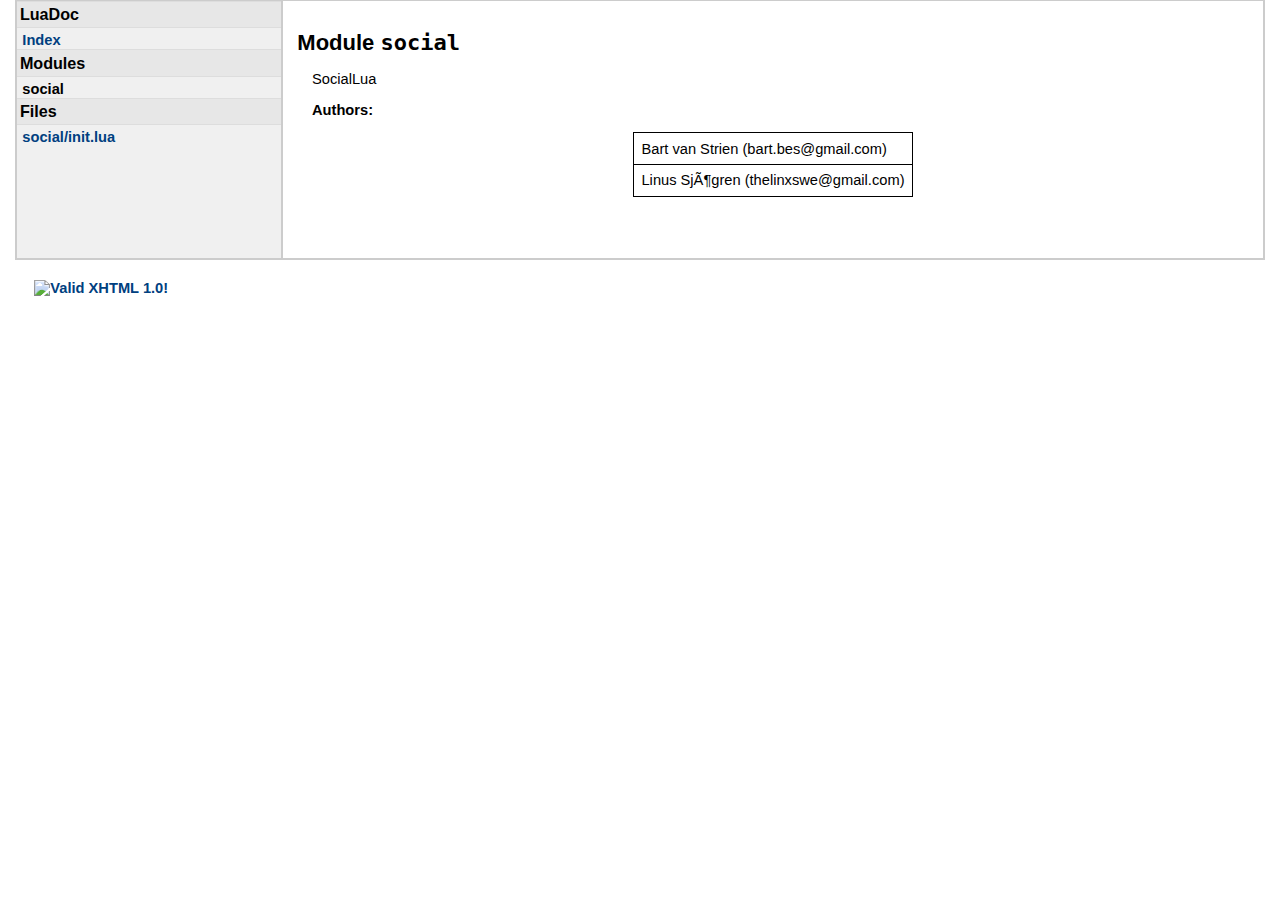
==== documentation/modules/social.html @ e3577ef6 "directory layout" ====
<!DOCTYPE html PUBLIC "-//W3C//DTD XHTML 1.0 Strict//EN"
   "http://www.w3.org/TR/xhtml1/DTD/xhtml1-strict.dtd">
<html>
<head>
    <title>Reference</title>
    <link rel="stylesheet" href="../luadoc.css" type="text/css" />
	<!--meta http-equiv="Content-Type" content="text/html; charset=UTF-8"/-->
</head>

<body>
<div id="container">

<div id="product">
	<div id="product_logo"></div>
	<div id="product_name"><big><b></b></big></div>
	<div id="product_description"></div>
</div> <!-- id="product" -->

<div id="main">

<div id="navigation">


<h1>LuaDoc</h1>
<ul>
	
	<li><a href="../index.html">Index</a></li>
	
</ul>


<!-- Module list -->

<h1>Modules</h1>
<ul>

	<li><strong>social</strong></li>
	
</ul>



<!-- File list -->

<h1>Files</h1>
<ul>

	<li>
		<a href="../files/social/init.html">social/init.lua</a>
	</li>

</ul>






</div><!-- id="navigation" -->

<div id="content">

<h1>Module <code>social</code></h1>

<p>SocialLua</p>

<p><b>Authors:</b>
<table class="authors_list">

	<tr><td class="name">Bart van Strien (bart.bes@gmail.com)</td></tr>

	<tr><td class="name">Linus Sjögren (thelinxswe@gmail.com)</td></tr>

</table>
</p>










<br/>
<br/>








</div> <!-- id="content" -->

</div> <!-- id="main" -->

<div id="about">
	<p><a href="http://validator.w3.org/check?uri=referer"><img src="http://www.w3.org/Icons/valid-xhtml10" alt="Valid XHTML 1.0!" height="31" width="88" /></a></p>
</div> <!-- id="about" -->

</div> <!-- id="container" -->	
</body>
</html>
---- documentation/luadoc.css ----
body { 
    margin-left: 1em; 
    margin-right: 1em; 
    font-family: arial, helvetica, geneva, sans-serif;
	background-color:#ffffff; margin:0px;
}

code {
    font-family: "Andale Mono", monospace; 
}

tt {
    font-family: "Andale Mono", monospace; 
}

body, td, th { font-size: 11pt; }

h1, h2, h3, h4 { margin-left: 0em; }

textarea, pre, tt { font-size:10pt; }
body, td, th { color:#000000; }
small { font-size:0.85em; }
h1 { font-size:1.5em; }
h2 { font-size:1.25em; }
h3 { font-size:1.15em; }
h4 { font-size:1.06em; }

a:link { font-weight:bold; color: #004080; text-decoration: none; }
a:visited { font-weight:bold; color: #006699; text-decoration: none; }
a:link:hover { text-decoration:underline; }
hr { color:#cccccc }
img { border-width: 0px; }


h3 { padding-top: 1em; }

p { margin-left: 1em; }

p.name { 
    font-family: "Andale Mono", monospace; 
    padding-top: 1em;
    margin-left: 0em; 
}

blockquote { margin-left: 3em; }

pre.example {
    background-color: rgb(245, 245, 245);
    border-top-width: 1px;
    border-right-width: 1px;
    border-bottom-width: 1px;
    border-left-width: 1px;
    border-top-style: solid;
    border-right-style: solid;
    border-bottom-style: solid;
    border-left-style: solid;
    border-top-color: silver;
    border-right-color: silver;
    border-bottom-color: silver;
    border-left-color: silver;
    padding: 1em;
    margin-left: 1em;
    margin-right: 1em;
    font-family: "Andale Mono", monospace; 
    font-size: smaller;
}


hr { 
    margin-left: 0em;
	background: #00007f; 
	border: 0px;
	height: 1px;
}

ul { list-style-type: disc; }

table.index { border: 1px #00007f; }
table.index td { text-align: left; vertical-align: top; }
table.index ul { padding-top: 0em; margin-top: 0em; }

table {
    border: 1px solid black;
	border-collapse: collapse;
    margin-left: auto;
    margin-right: auto;
}
th {
    border: 1px solid black;
    padding: 0.5em;
}
td {
    border: 1px solid black;
    padding: 0.5em;
}
div.header, div.footer { margin-left: 0em; }

#container
{
	margin-left: 1em;
	margin-right: 1em;
	background-color: #f0f0f0;
}

#product
{
	text-align: center;
	border-bottom: 1px solid #cccccc;
	background-color: #ffffff;
}

#product big {
	font-size: 2em;
}

#product_logo
{
}

#product_name
{
}

#product_description
{
}

#main
{
	background-color: #f0f0f0;
	border-left: 2px solid #cccccc;
}

#navigation
{
	float: left;
	width: 18em;
	margin: 0;
	vertical-align: top;
	background-color: #f0f0f0;
	overflow:visible;
}

#navigation h1 {
	background-color:#e7e7e7;
	font-size:1.1em;
	color:#000000;
	text-align:left;
	margin:0px;
	padding:0.2em;
	border-top:1px solid #dddddd;
	border-bottom:1px solid #dddddd;
}

#navigation ul
{
	font-size:1em;
	list-style-type: none;
	padding: 0;
	margin: 1px;
}

#navigation li
{
	text-indent: -1em;
	margin: 0em 0em 0em 0.5em;
	display: block;
	padding: 3px 0px 0px 12px;
}

#navigation li li a
{
	padding: 0px 3px 0px -1em;
}

#content
{
	margin-left: 18em;
	padding: 1em;
	border-left: 2px solid #cccccc;
	border-right: 2px solid #cccccc;
	background-color: #ffffff;
}

#about
{
	clear: both;
	margin: 0;
	padding: 5px;
	border-top: 2px solid #cccccc;
	background-color: #ffffff;
}

@media print {
	body { 
		font: 12pt "Times New Roman", "TimeNR", Times, serif;
	}
	a { font-weight:bold; color: #004080; text-decoration: underline; }
	
	#main	{		background-color: #ffffff;		border-left: 0px;	}	
	#container	{		margin-left: 2%;		margin-right: 2%;		background-color: #ffffff;	}
	
	#content	{		margin-left: 0px;		padding: 1em;		border-left: 0px;		border-right: 0px;		background-color: #ffffff;	}
	
	#navigation	{		display: none;
	}
	pre.example {
		font-family: "Andale Mono", monospace; 
		font-size: 10pt;
		page-break-inside: avoid;
	}
}

table.module_list td
{
	border-width: 1px;
	padding: 3px;
	border-style: solid;
	border-color: #cccccc;
}
table.module_list td.name { background-color: #f0f0f0; }
table.module_list td.summary { width: 100%; }

table.file_list
{
	border-width: 1px;
	border-style: solid;
	border-color: #cccccc;
	border-collapse: collapse;
}
table.file_list td
{
	border-width: 1px;
	padding: 3px;
	border-style: solid;
	border-color: #cccccc;
}
table.file_list td.name { background-color: #f0f0f0; }
table.file_list td.summary { width: 100%; }


table.function_list
{
	border-width: 1px;
	border-style: solid;
	border-color: #cccccc;
	border-collapse: collapse;
}
table.function_list td
{
	border-width: 1px;
	padding: 3px;
	border-style: solid;
	border-color: #cccccc;
}
table.function_list td.name { background-color: #f0f0f0; }
table.function_list td.summary { width: 100%; }


table.table_list
{
	border-width: 1px;
	border-style: solid;
	border-color: #cccccc;
	border-collapse: collapse;
}
table.table_list td
{
	border-width: 1px;
	padding: 3px;
	border-style: solid;
	border-color: #cccccc;
}
table.table_list td.name { background-color: #f0f0f0; }
table.table_list td.summary { width: 100%; }

dl.function dt {border-top: 1px solid #ccc; padding-top: 1em;}
dl.function dd {padding-bottom: 1em;}
dl.function h3 {padding: 0; margin: 0; font-size: medium;}

dl.table dt {border-top: 1px solid #ccc; padding-top: 1em;}
dl.table dd {padding-bottom: 1em;}
dl.table h3 {padding: 0; margin: 0; font-size: medium;}

#TODO: make module_list, file_list, function_list, table_list inherit from a list
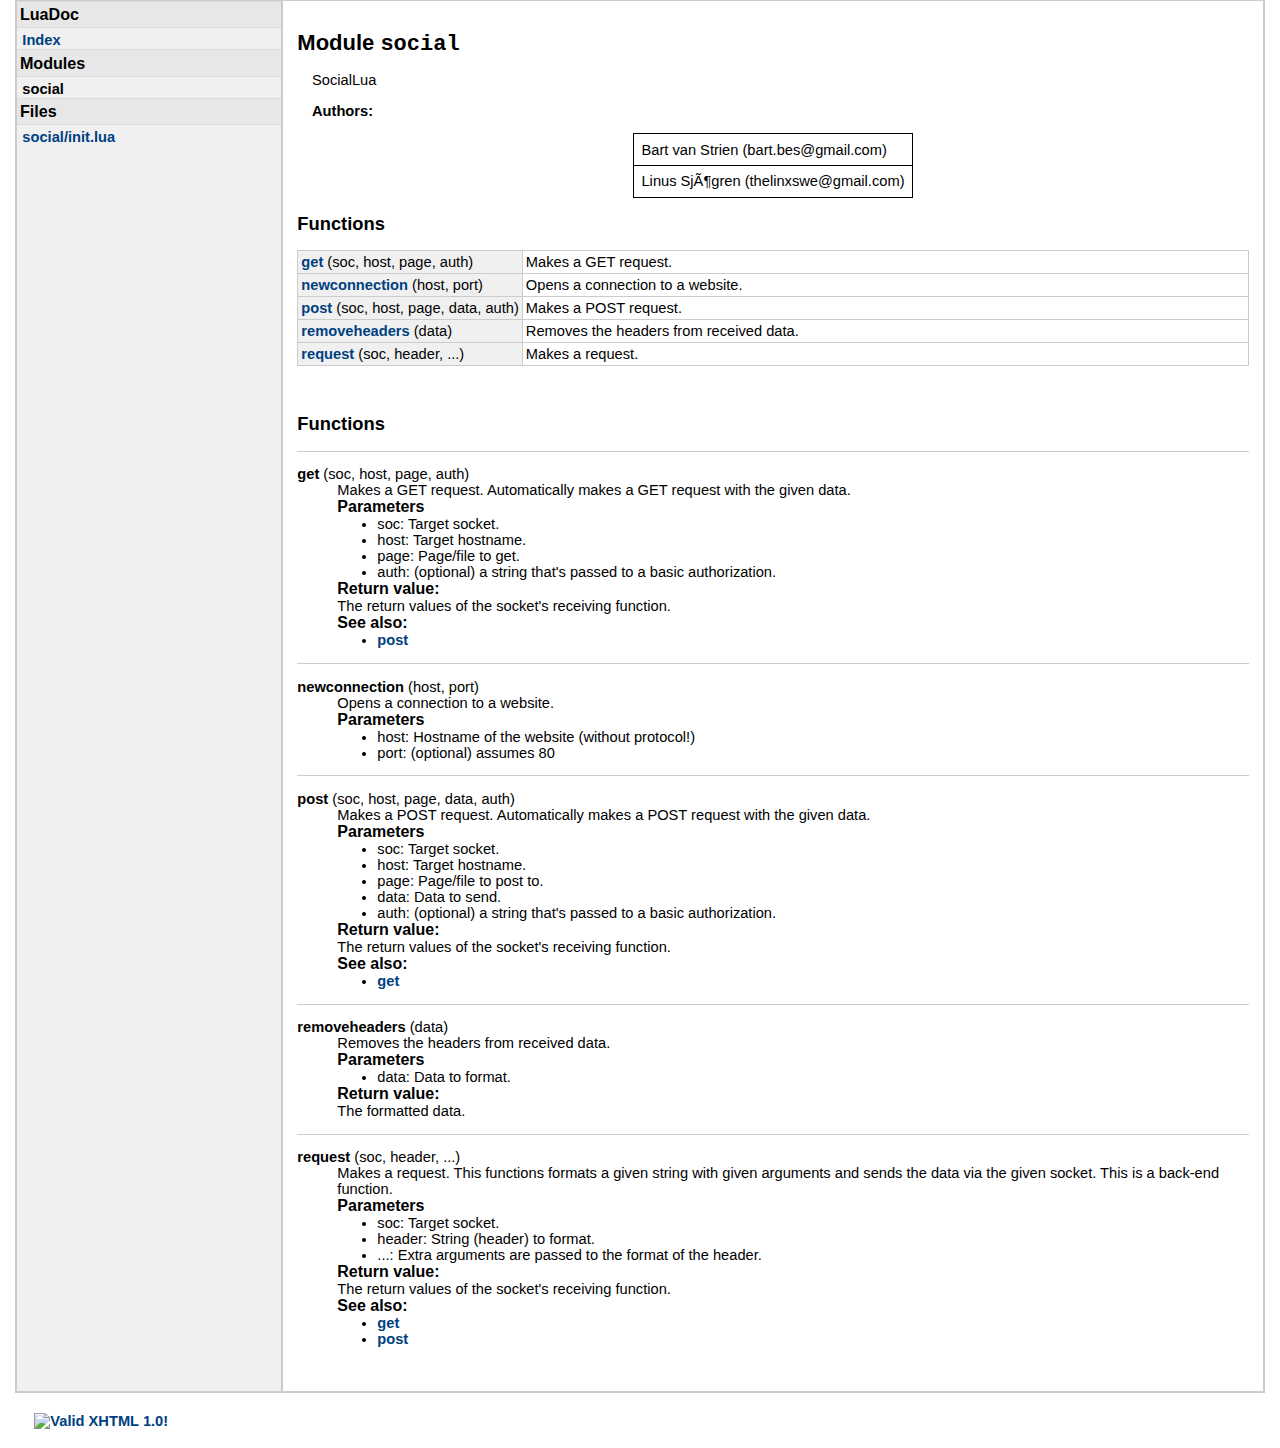
==== commit 6ac30e7e: "added basic back-end functions" ====
--- a/documentation/modules/social.html
+++ b/documentation/modules/social.html
@@ -78,6 +78,36 @@
 
 
 
+<h2>Functions</h2>
+<table class="function_list">
+
+	<tr>
+	<td class="name" nowrap><a href="#get">get</a>&nbsp;(soc, host, page, auth)</td>
+	<td class="summary">Makes a GET request.</td>
+	</tr>
+
+	<tr>
+	<td class="name" nowrap><a href="#newconnection">newconnection</a>&nbsp;(host, port)</td>
+	<td class="summary">Opens a connection to a website.</td>
+	</tr>
+
+	<tr>
+	<td class="name" nowrap><a href="#post">post</a>&nbsp;(soc, host, page, data, auth)</td>
+	<td class="summary">Makes a POST request.</td>
+	</tr>
+
+	<tr>
+	<td class="name" nowrap><a href="#removeheaders">removeheaders</a>&nbsp;(data)</td>
+	<td class="summary">Removes the headers from received data.</td>
+	</tr>
+
+	<tr>
+	<td class="name" nowrap><a href="#request">request</a>&nbsp;(soc, header, ...)</td>
+	<td class="summary">Makes a request.</td>
+	</tr>
+
+</table>
+
 
 
 
@@ -87,6 +117,224 @@
 <br/>
 
 
+
+<h2><a name="functions"></a>Functions</h2>
+<dl class="function">
+
+
+
+<dt><a name="get"></a><strong>get</strong>&nbsp;(soc, host, page, auth)</dt>
+<dd>
+Makes a GET request. Automatically makes a GET request with the given data.
+
+
+<h3>Parameters</h3>
+<ul>
+	
+	<li>
+	  soc: Target socket.
+	</li>
+	
+	<li>
+	  host: Target hostname.
+	</li>
+	
+	<li>
+	  page: Page/file to get.
+	</li>
+	
+	<li>
+	  auth: (optional) a string that's passed to a basic authorization.
+	</li>
+	
+</ul>
+
+
+
+
+
+
+<h3>Return value:</h3>
+The return values of the socket's receiving function.
+
+
+
+<h3>See also:</h3>
+<ul>
+	
+	<li><a href="../modules/social.html#post">
+		post
+	</a>
+	
+</ul>
+
+</dd>
+
+
+
+
+<dt><a name="newconnection"></a><strong>newconnection</strong>&nbsp;(host, port)</dt>
+<dd>
+Opens a connection to a website.
+
+
+<h3>Parameters</h3>
+<ul>
+	
+	<li>
+	  host: Hostname of the website (without protocol!)
+	</li>
+	
+	<li>
+	  port: (optional) assumes 80
+	</li>
+	
+</ul>
+
+
+
+
+
+
+
+
+</dd>
+
+
+
+
+<dt><a name="post"></a><strong>post</strong>&nbsp;(soc, host, page, data, auth)</dt>
+<dd>
+Makes a POST request. Automatically makes a POST request with the given data.
+
+
+<h3>Parameters</h3>
+<ul>
+	
+	<li>
+	  soc: Target socket.
+	</li>
+	
+	<li>
+	  host: Target hostname.
+	</li>
+	
+	<li>
+	  page: Page/file to post to.
+	</li>
+	
+	<li>
+	  data: Data to send.
+	</li>
+	
+	<li>
+	  auth: (optional) a string that's passed to a basic authorization.
+	</li>
+	
+</ul>
+
+
+
+
+
+
+<h3>Return value:</h3>
+The return values of the socket's receiving function.
+
+
+
+<h3>See also:</h3>
+<ul>
+	
+	<li><a href="../modules/social.html#get">
+		get
+	</a>
+	
+</ul>
+
+</dd>
+
+
+
+
+<dt><a name="removeheaders"></a><strong>removeheaders</strong>&nbsp;(data)</dt>
+<dd>
+Removes the headers from received data.
+
+
+<h3>Parameters</h3>
+<ul>
+	
+	<li>
+	  data: Data to format.
+	</li>
+	
+</ul>
+
+
+
+
+
+
+<h3>Return value:</h3>
+The formatted data.
+
+
+
+</dd>
+
+
+
+
+<dt><a name="request"></a><strong>request</strong>&nbsp;(soc, header, ...)</dt>
+<dd>
+Makes a request. This functions formats a given string with given arguments and sends the data via the given socket. This is a back-end function.
+
+
+<h3>Parameters</h3>
+<ul>
+	
+	<li>
+	  soc: Target socket.
+	</li>
+	
+	<li>
+	  header: String (header) to format.
+	</li>
+	
+	<li>
+	  ...: Extra arguments are passed to the format of the header.
+	</li>
+	
+</ul>
+
+
+
+
+
+
+<h3>Return value:</h3>
+The return values of the socket's receiving function.
+
+
+
+<h3>See also:</h3>
+<ul>
+	
+	<li><a href="../modules/social.html#get">
+		get
+	</a>
+	
+	<li><a href="../modules/social.html#post">
+		post
+	</a>
+	
+</ul>
+
+</dd>
+
+
+</dl>
 
 
 
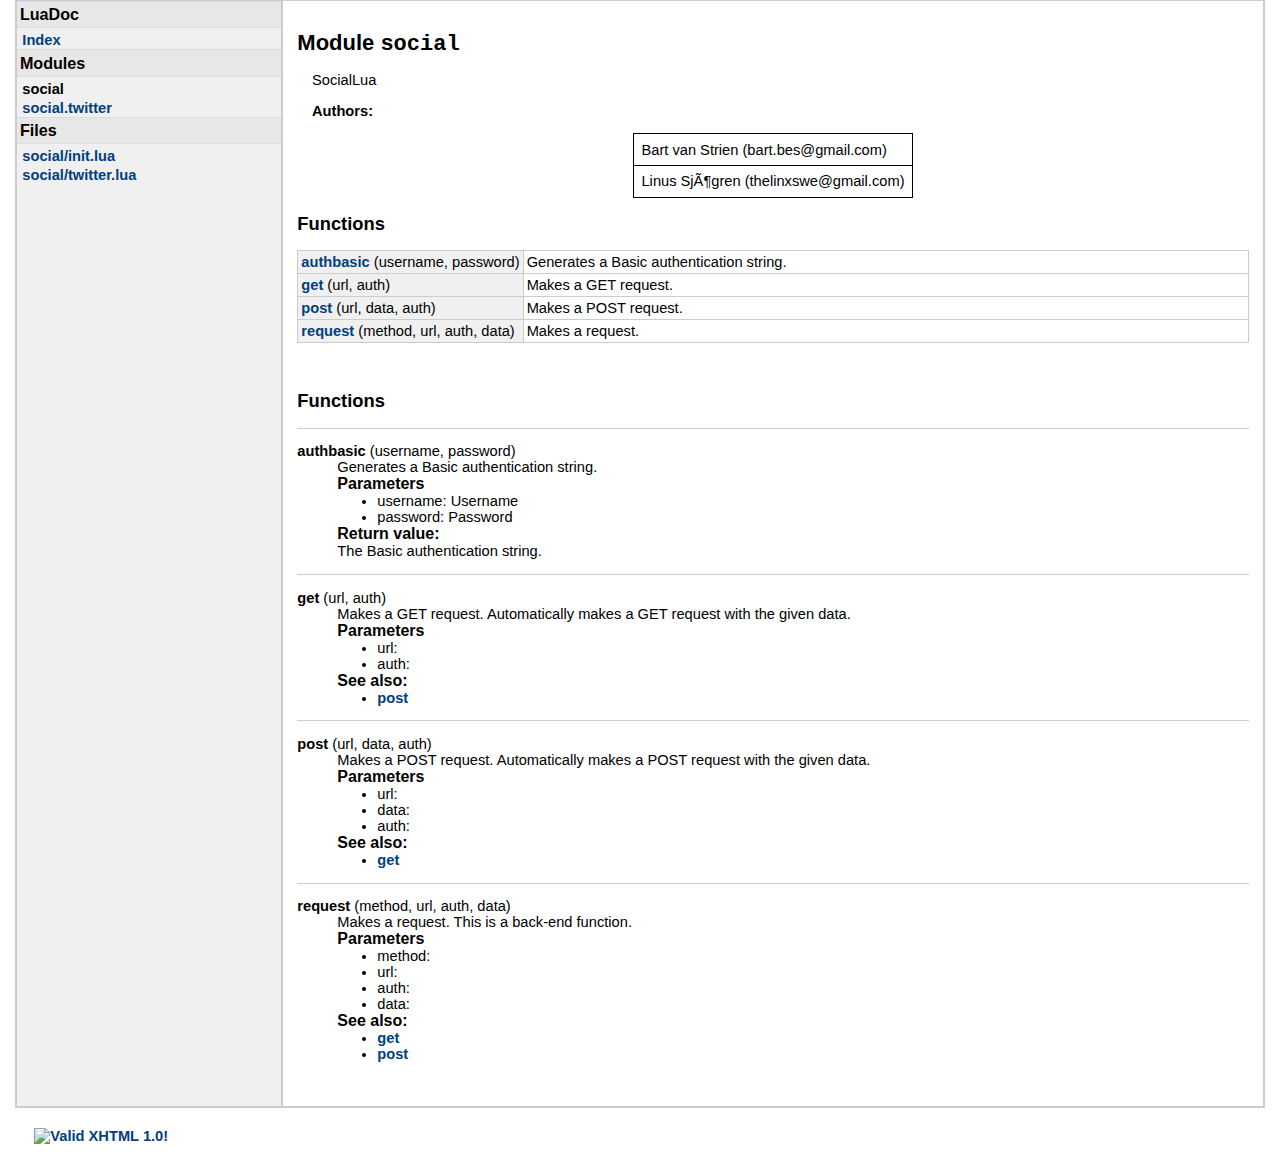
==== commit 5f3d776c: "updates, updates. Twitter module is ready to be ...made" ====
--- a/documentation/modules/social.html
+++ b/documentation/modules/social.html
@@ -36,6 +36,10 @@
 
 	<li><strong>social</strong></li>
 	
+	<li>
+		<a href="../modules/social.twitter.html">social.twitter</a>
+	</li>
+
 </ul>
 
 
@@ -47,6 +51,10 @@
 
 	<li>
 		<a href="../files/social/init.html">social/init.lua</a>
+	</li>
+
+	<li>
+		<a href="../files/social/twitter.html">social/twitter.lua</a>
 	</li>
 
 </ul>
@@ -82,27 +90,22 @@
 <table class="function_list">
 
 	<tr>
-	<td class="name" nowrap><a href="#get">get</a>&nbsp;(soc, host, page, auth)</td>
+	<td class="name" nowrap><a href="#authbasic">authbasic</a>&nbsp;(username, password)</td>
+	<td class="summary">Generates a Basic authentication string.</td>
+	</tr>
+
+	<tr>
+	<td class="name" nowrap><a href="#get">get</a>&nbsp;(url, auth)</td>
 	<td class="summary">Makes a GET request.</td>
 	</tr>
 
 	<tr>
-	<td class="name" nowrap><a href="#newconnection">newconnection</a>&nbsp;(host, port)</td>
-	<td class="summary">Opens a connection to a website.</td>
-	</tr>
-
-	<tr>
-	<td class="name" nowrap><a href="#post">post</a>&nbsp;(soc, host, page, data, auth)</td>
+	<td class="name" nowrap><a href="#post">post</a>&nbsp;(url, data, auth)</td>
 	<td class="summary">Makes a POST request.</td>
 	</tr>
 
 	<tr>
-	<td class="name" nowrap><a href="#removeheaders">removeheaders</a>&nbsp;(data)</td>
-	<td class="summary">Removes the headers from received data.</td>
-	</tr>
-
-	<tr>
-	<td class="name" nowrap><a href="#request">request</a>&nbsp;(soc, header, ...)</td>
+	<td class="name" nowrap><a href="#request">request</a>&nbsp;(method, url, auth, data)</td>
 	<td class="summary">Makes a request.</td>
 	</tr>
 
@@ -123,7 +126,40 @@
 
 
 
-<dt><a name="get"></a><strong>get</strong>&nbsp;(soc, host, page, auth)</dt>
+<dt><a name="authbasic"></a><strong>authbasic</strong>&nbsp;(username, password)</dt>
+<dd>
+Generates a Basic authentication string.
+
+
+<h3>Parameters</h3>
+<ul>
+	
+	<li>
+	  username: Username
+	</li>
+	
+	<li>
+	  password: Password
+	</li>
+	
+</ul>
+
+
+
+
+
+
+<h3>Return value:</h3>
+The Basic authentication string.
+
+
+
+</dd>
+
+
+
+
+<dt><a name="get"></a><strong>get</strong>&nbsp;(url, auth)</dt>
 <dd>
 Makes a GET request. Automatically makes a GET request with the given data.
 
@@ -132,30 +168,19 @@
 <ul>
 	
 	<li>
-	  soc: Target socket.
-	</li>
-	
-	<li>
-	  host: Target hostname.
-	</li>
-	
-	<li>
-	  page: Page/file to get.
-	</li>
-	
-	<li>
-	  auth: (optional) a string that's passed to a basic authorization.
-	</li>
-	
-</ul>
-
-
-
-
-
-
-<h3>Return value:</h3>
-The return values of the socket's receiving function.
+	  url: 
+	</li>
+	
+	<li>
+	  auth: 
+	</li>
+	
+</ul>
+
+
+
+
+
 
 
 
@@ -173,37 +198,7 @@
 
 
 
-<dt><a name="newconnection"></a><strong>newconnection</strong>&nbsp;(host, port)</dt>
-<dd>
-Opens a connection to a website.
-
-
-<h3>Parameters</h3>
-<ul>
-	
-	<li>
-	  host: Hostname of the website (without protocol!)
-	</li>
-	
-	<li>
-	  port: (optional) assumes 80
-	</li>
-	
-</ul>
-
-
-
-
-
-
-
-
-</dd>
-
-
-
-
-<dt><a name="post"></a><strong>post</strong>&nbsp;(soc, host, page, data, auth)</dt>
+<dt><a name="post"></a><strong>post</strong>&nbsp;(url, data, auth)</dt>
 <dd>
 Makes a POST request. Automatically makes a POST request with the given data.
 
@@ -212,34 +207,23 @@
 <ul>
 	
 	<li>
-	  soc: Target socket.
-	</li>
-	
-	<li>
-	  host: Target hostname.
-	</li>
-	
-	<li>
-	  page: Page/file to post to.
-	</li>
-	
-	<li>
-	  data: Data to send.
-	</li>
-	
-	<li>
-	  auth: (optional) a string that's passed to a basic authorization.
-	</li>
-	
-</ul>
-
-
-
-
-
-
-<h3>Return value:</h3>
-The return values of the socket's receiving function.
+	  url: 
+	</li>
+	
+	<li>
+	  data: 
+	</li>
+	
+	<li>
+	  auth: 
+	</li>
+	
+</ul>
+
+
+
+
+
 
 
 
@@ -257,64 +241,36 @@
 
 
 
-<dt><a name="removeheaders"></a><strong>removeheaders</strong>&nbsp;(data)</dt>
+<dt><a name="request"></a><strong>request</strong>&nbsp;(method, url, auth, data)</dt>
 <dd>
-Removes the headers from received data.
+Makes a request. This is a back-end function.
 
 
 <h3>Parameters</h3>
 <ul>
 	
 	<li>
-	  data: Data to format.
-	</li>
-	
-</ul>
-
-
-
-
-
-
-<h3>Return value:</h3>
-The formatted data.
-
-
-
-</dd>
-
-
-
-
-<dt><a name="request"></a><strong>request</strong>&nbsp;(soc, header, ...)</dt>
-<dd>
-Makes a request. This functions formats a given string with given arguments and sends the data via the given socket. This is a back-end function.
-
-
-<h3>Parameters</h3>
-<ul>
-	
-	<li>
-	  soc: Target socket.
-	</li>
-	
-	<li>
-	  header: String (header) to format.
-	</li>
-	
-	<li>
-	  ...: Extra arguments are passed to the format of the header.
-	</li>
-	
-</ul>
-
-
-
-
-
-
-<h3>Return value:</h3>
-The return values of the socket's receiving function.
+	  method: 
+	</li>
+	
+	<li>
+	  url: 
+	</li>
+	
+	<li>
+	  auth: 
+	</li>
+	
+	<li>
+	  data: 
+	</li>
+	
+</ul>
+
+
+
+
+
 
 
 
